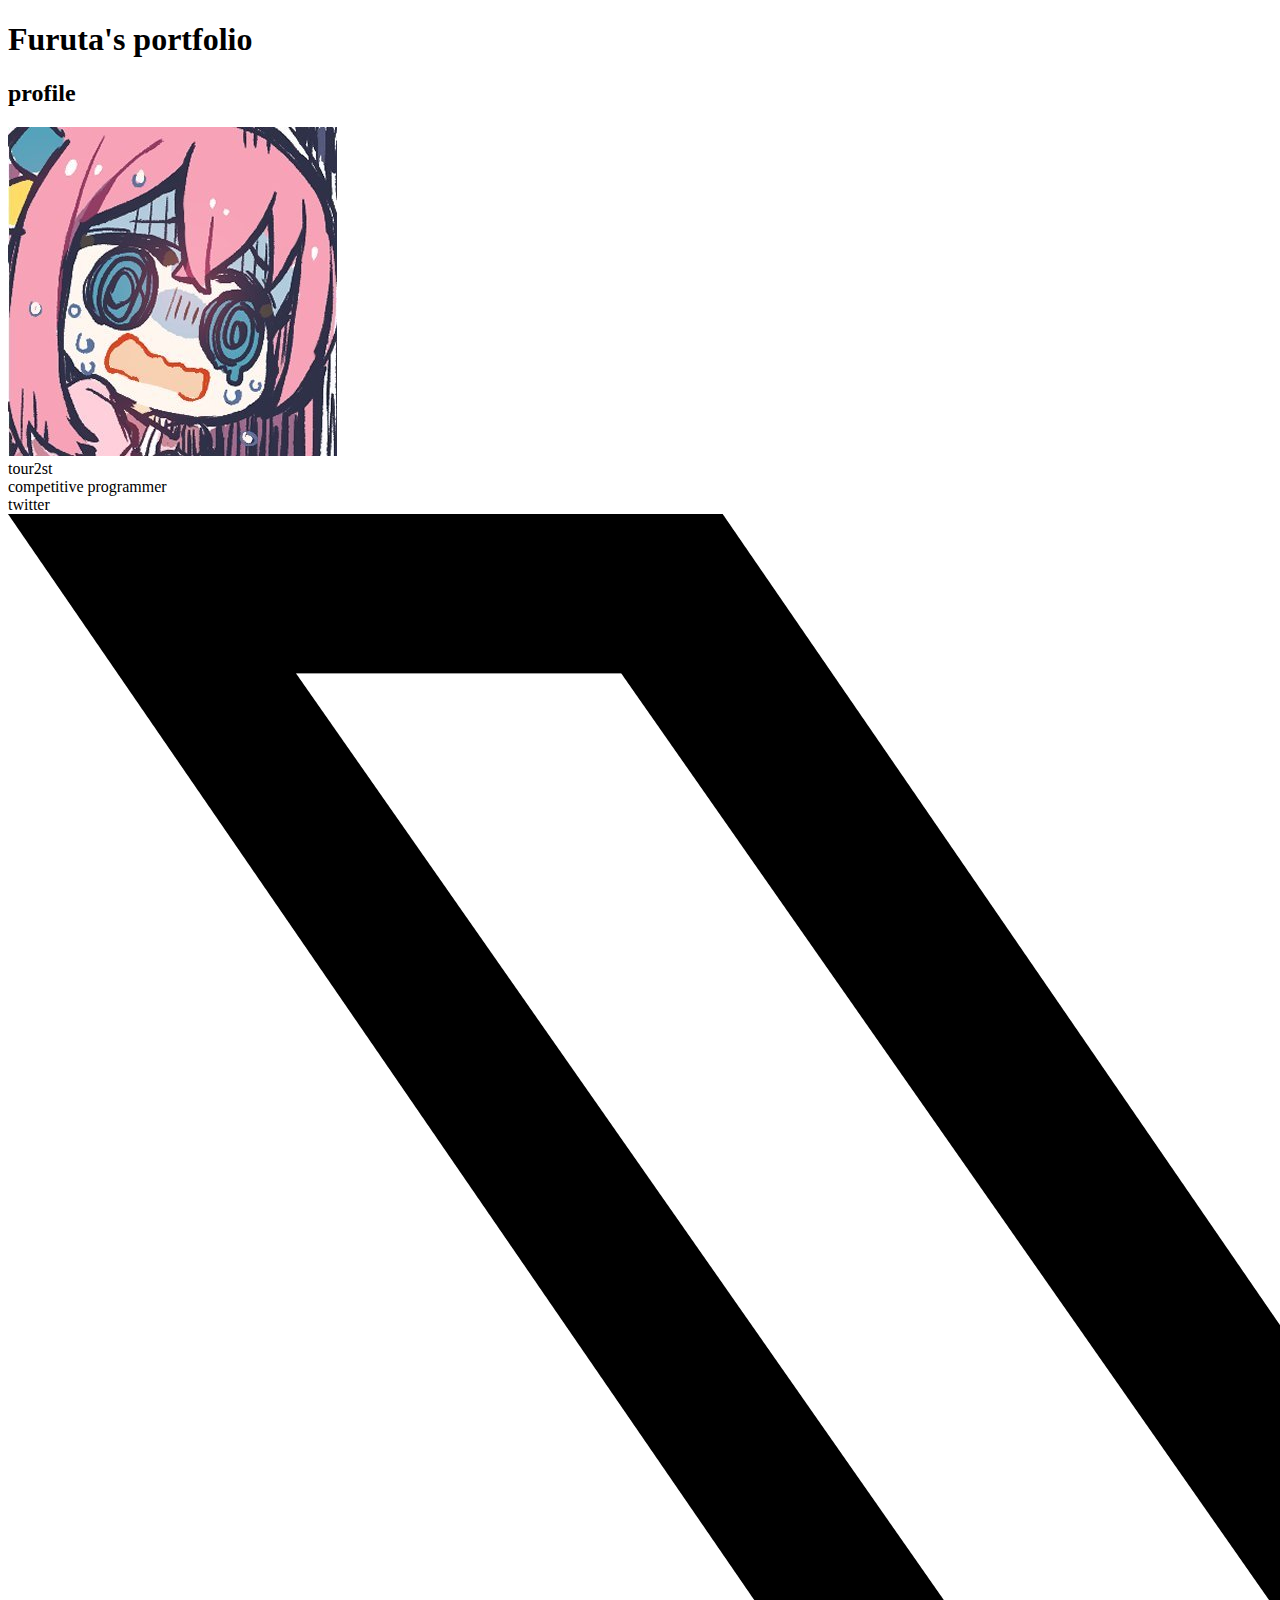
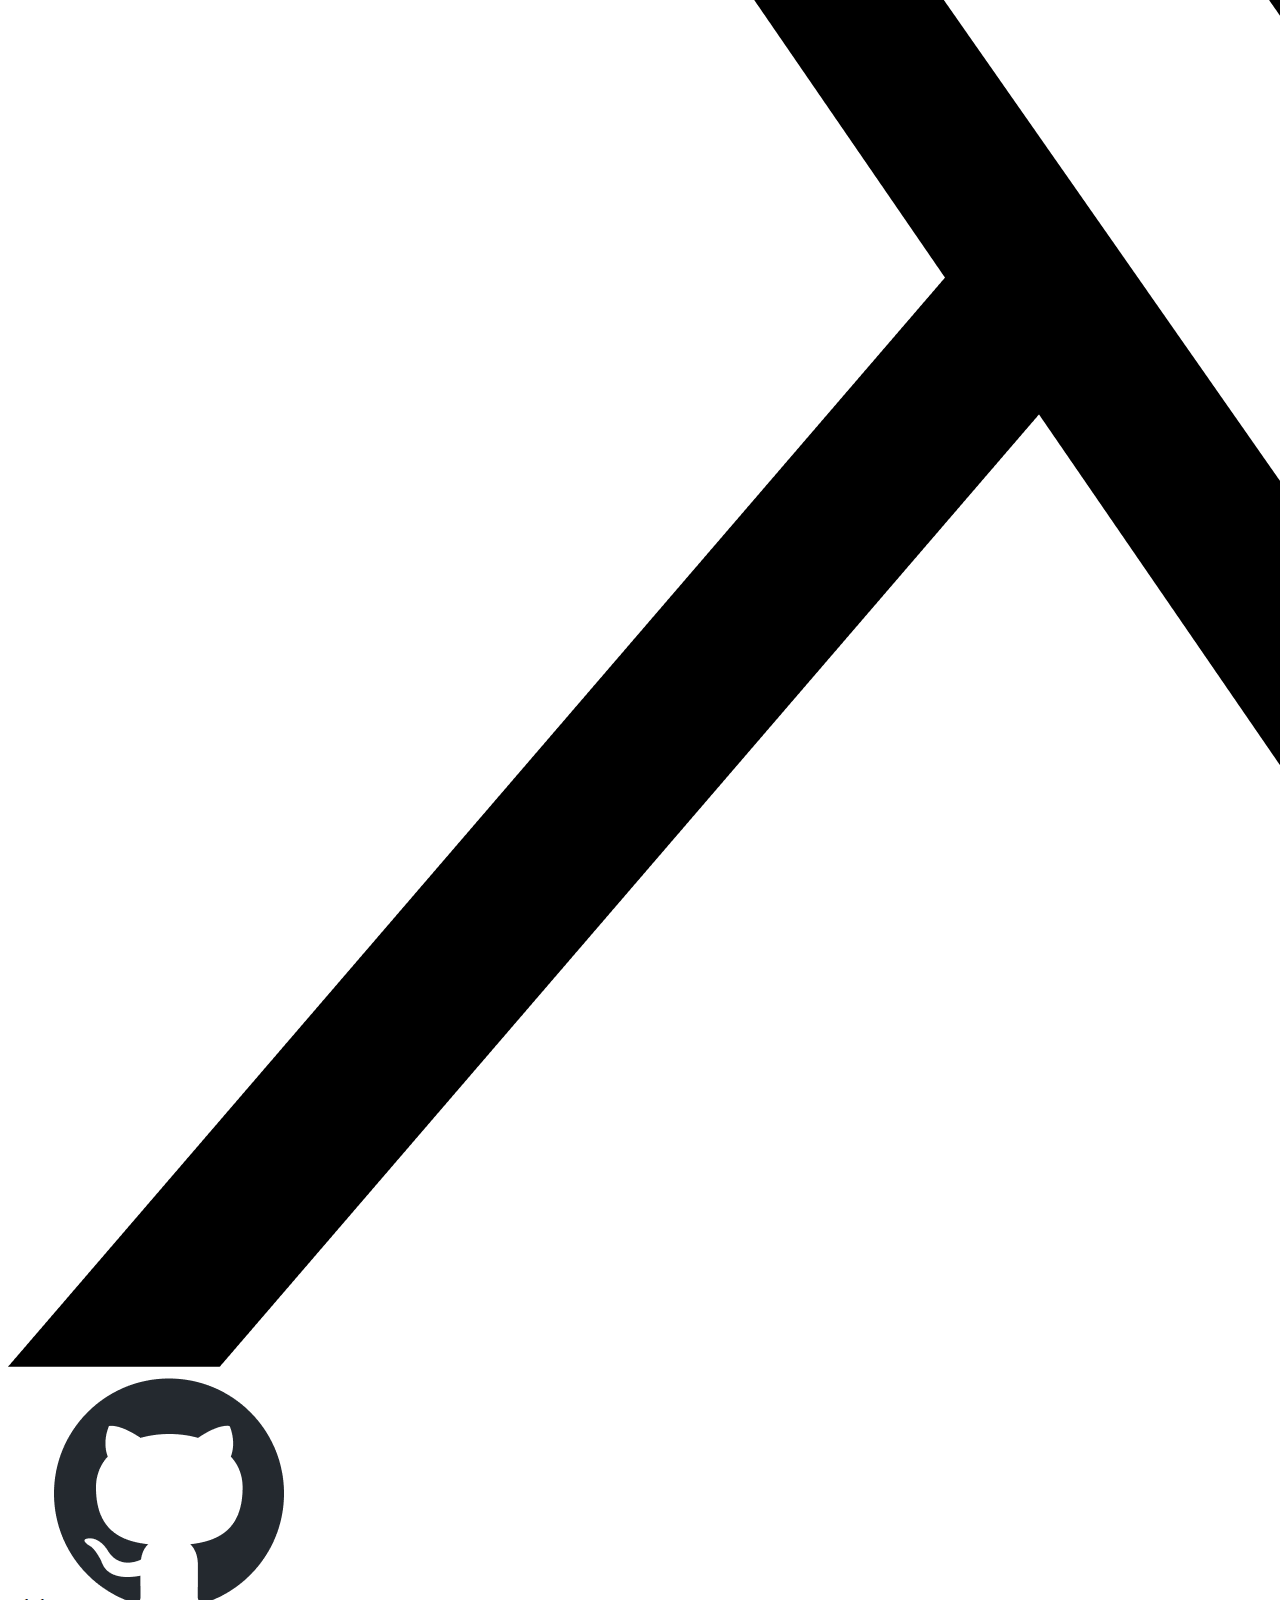
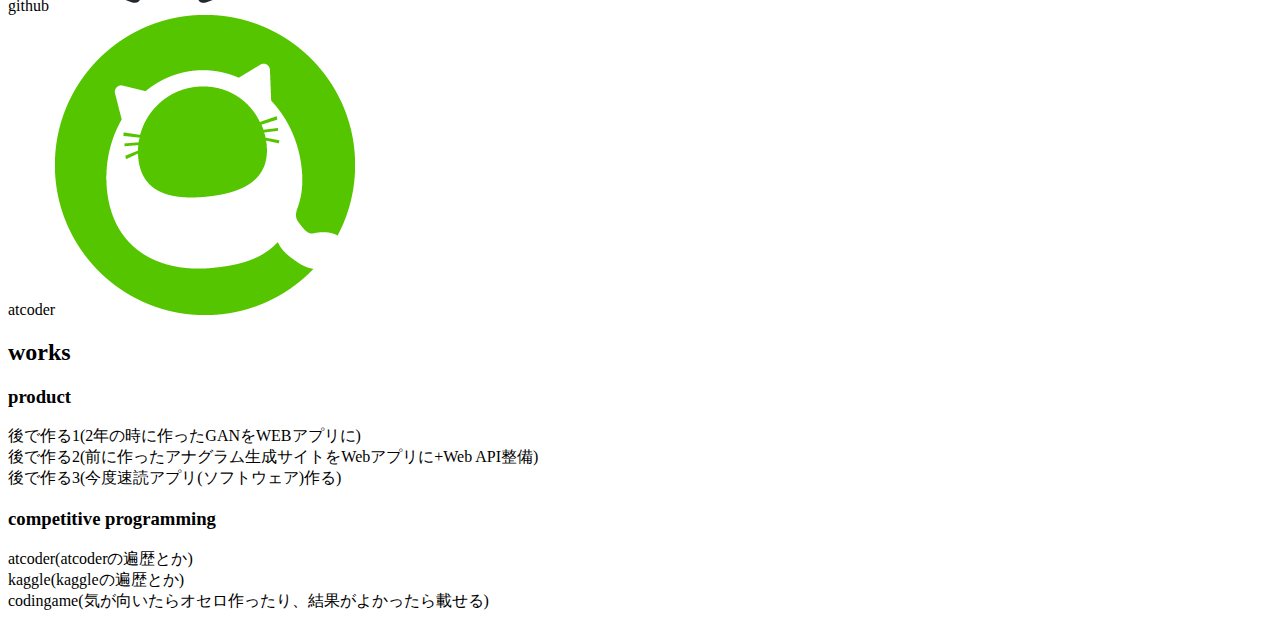
==== index.html @ 4fc3f86e "[update] change name of 'portfolio.html' to 'index.html' for using github pages" ====
<!DOCTYPE html>
<html>
    <head>
        <title>portfolio #CSS未着手、本文未完成</title>
        <link rel="stylesheet" href="style.css">
    </head>
    <body>
        <header>
            <h1>Furuta's portfolio</h1>
        </header>
        <main>
            <div>
                <h2>profile</h2>
                <img src="images/portrait.jpg">
                <div>
                    <div>tour2st</div>
                    <div>competitive programmer</div>
                </div>
                <div>twitter<a href="https://twitter.com/tour2st"><img src="images/logo-black.png"></a></div>
                <div>github<a href="https://github.com/logos"><img src="images/github-mark.png"></a></div>
                <div>atcoder<a href="https://qiita.com/Gyuuutou"><img src="images/favicon.png"></a></div>
            </div>
            <div>
                <h2>works</h2>
                <div>
                    <h3>product</h3>
                    <div>後で作る1(2年の時に作ったGANをWEBアプリに)</div>
                    <div>後で作る2(前に作ったアナグラム生成サイトをWebアプリに+Web API整備)</div>
                    <div>後で作る3(今度速読アプリ(ソフトウェア)作る)</div>
                </div>
                <div>
                <h3>competitive programming</h3>
                    <div>atcoder(atcoderの遍歴とか)</div>
                    <div>kaggle(kaggleの遍歴とか)</div>
                    <div>codingame(気が向いたらオセロ作ったり、結果がよかったら載せる)</div>
                </div>
            </div>
        </main>
        <footer>

        </footer>
    </body>
</html>
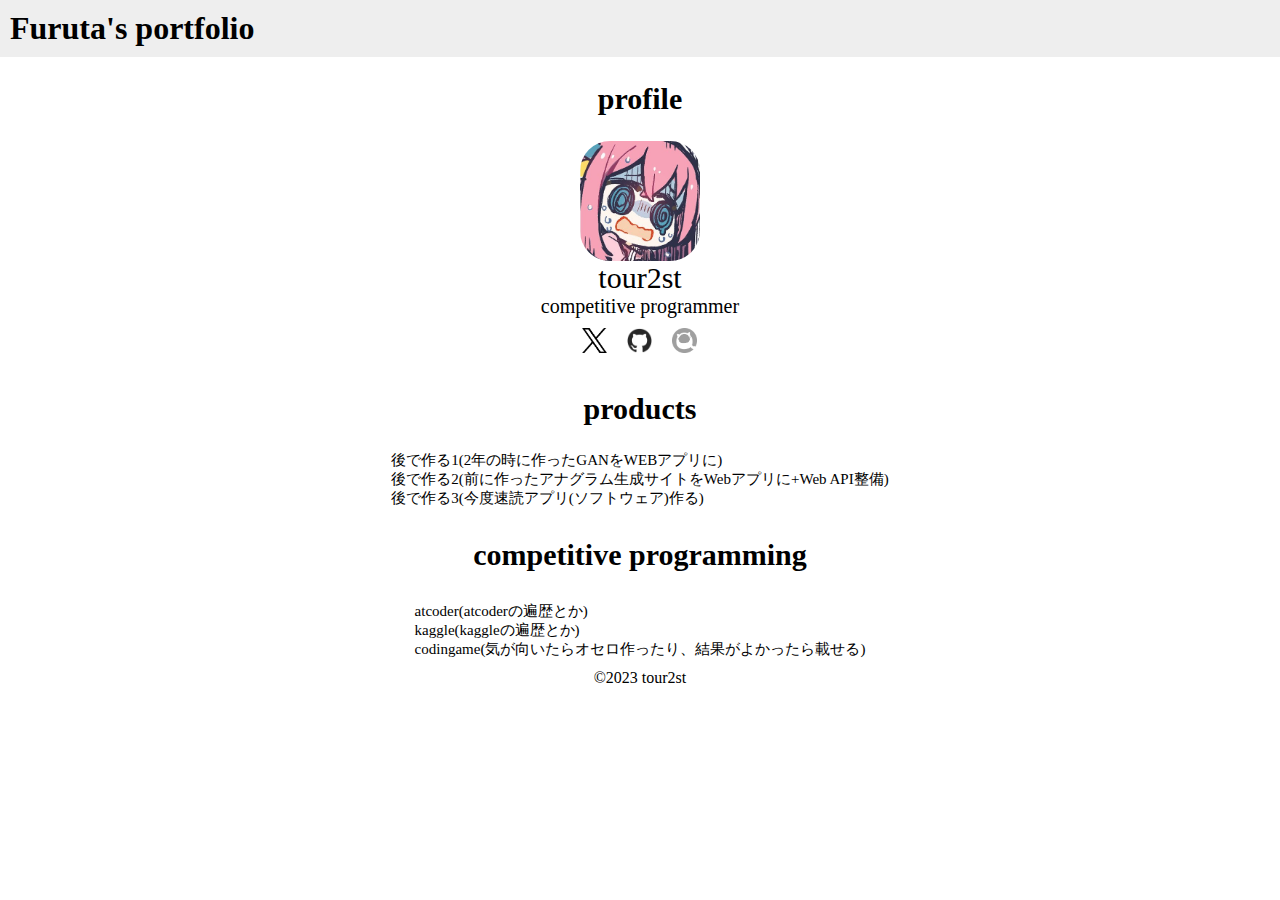
==== commit 771803be: "[update] style.css is updated for setting website's struct" ====
--- a/index.html
+++ b/index.html
@@ -5,39 +5,43 @@
         <link rel="stylesheet" href="style.css">
     </head>
     <body>
-        <header>
-            <h1>Furuta's portfolio</h1>
+        <header class="header">
+            <h1 class="header_title">Furuta's portfolio</h1>
         </header>
-        <main>
-            <div>
-                <h2>profile</h2>
-                <img src="images/portrait.jpg">
-                <div>
-                    <div>tour2st</div>
-                    <div>competitive programmer</div>
+        <main class="container">
+            <div class="section">
+                <h2 class="section_title">profile</h2>
+                <div class="profiles">
+                    <img class="profile_icon" src="images/portrait.jpg">
+                    <div>
+                        <div class="profile_name">tour2st</div>
+                        <div class="profile_position">competitive programmer</div>
+                    </div>
                 </div>
-                <div>twitter<a href="https://twitter.com/tour2st"><img src="images/logo-black.png"></a></div>
-                <div>github<a href="https://github.com/logos"><img src="images/github-mark.png"></a></div>
-                <div>atcoder<a href="https://qiita.com/Gyuuutou"><img src="images/favicon.png"></a></div>
+                <div class="icons">
+                    <div><a href="https://twitter.com/tour2st"><img class="icon" src="images/logo-black.png"></a></div>
+                    <div><a href="https://github.com/logos"><img class="icon" src="images/github-mark.png"></a></div>
+                    <div><a href="https://qiita.com/Gyuuutou"><img class="icon" src="images/favicon.png"></a></div>
+                </div>
             </div>
-            <div>
-                <h2>works</h2>
-                <div>
-                    <h3>product</h3>
-                    <div>後で作る1(2年の時に作ったGANをWEBアプリに)</div>
-                    <div>後で作る2(前に作ったアナグラム生成サイトをWebアプリに+Web API整備)</div>
-                    <div>後で作る3(今度速読アプリ(ソフトウェア)作る)</div>
+            <div class="section">
+                <h2 class="section_title">products</h2>
+                <div class="products">
+                    
+                    <div class="product">後で作る1(2年の時に作ったGANをWEBアプリに)</div>
+                    <div class="product">後で作る2(前に作ったアナグラム生成サイトをWebアプリに+Web API整備)</div>
+                    <div class="product">後で作る3(今度速読アプリ(ソフトウェア)作る)</div>
                 </div>
-                <div>
-                <h3>competitive programming</h3>
-                    <div>atcoder(atcoderの遍歴とか)</div>
-                    <div>kaggle(kaggleの遍歴とか)</div>
-                    <div>codingame(気が向いたらオセロ作ったり、結果がよかったら載せる)</div>
+                <h3 class="section_title">competitive programming</h3>
+                <div class="competitives">
+                    <div class="competitive_account">atcoder(atcoderの遍歴とか)</div>
+                    <div class="competitive_account">kaggle(kaggleの遍歴とか)</div>
+                    <div class="competitive_account">codingame(気が向いたらオセロ作ったり、結果がよかったら載せる)</div>
                 </div>
             </div>
         </main>
-        <footer>
-
+        <footer class="footer">
+            <div class="footer_right">©2023 tour2st</div>
         </footer>
     </body>
 </html>
--- a/style.css
+++ b/style.css
@@ -0,0 +1,92 @@
+body{
+	margin: 0;
+}
+
+.header {
+    display: block;
+}
+
+.header_title {
+    margin: 0px;
+    padding: 10px;
+    background-color: #eee;
+}
+
+.container {
+    display: flex;
+    flex-flow: column;
+    align-items: center;
+}
+
+.section {
+    display: flex;
+    flex-flow: column;
+    align-items: center; 
+}
+
+.section_title {
+    font-size: 30px;
+}
+
+.profiles {
+    display: flex;
+    flex-flow: column;
+    align-items: center;
+    text-align: center;
+}
+
+.profile_icon {
+    width: 120px;
+    border-radius: 30px;    
+}
+
+.profile_name {
+    font-size: 30px;
+}
+
+.profile_position {
+    font-size: 20px;
+}
+
+.icons {
+    display: flex;
+    justify-content: space-around;
+}
+
+.icon {
+    width: 25px;
+    height: 25px;
+    margin: 10px;
+    filter: grayscale(100%);
+    align-items: center;
+}
+
+.products {
+    display: flex;
+    flex-flow: column;
+    align-items: left; 
+}
+
+.product {
+    font-size: 15px;
+}
+
+.competitives {
+    display: flex;
+    flex-flow: column;
+    align-items: left;  
+}
+
+.competitive_account {
+    font-size: 15px;
+}
+
+.footer {
+    display: flex;
+    flex-flow: column;
+    align-items: center;    
+}
+
+.footer_right {
+    margin: 10px;
+}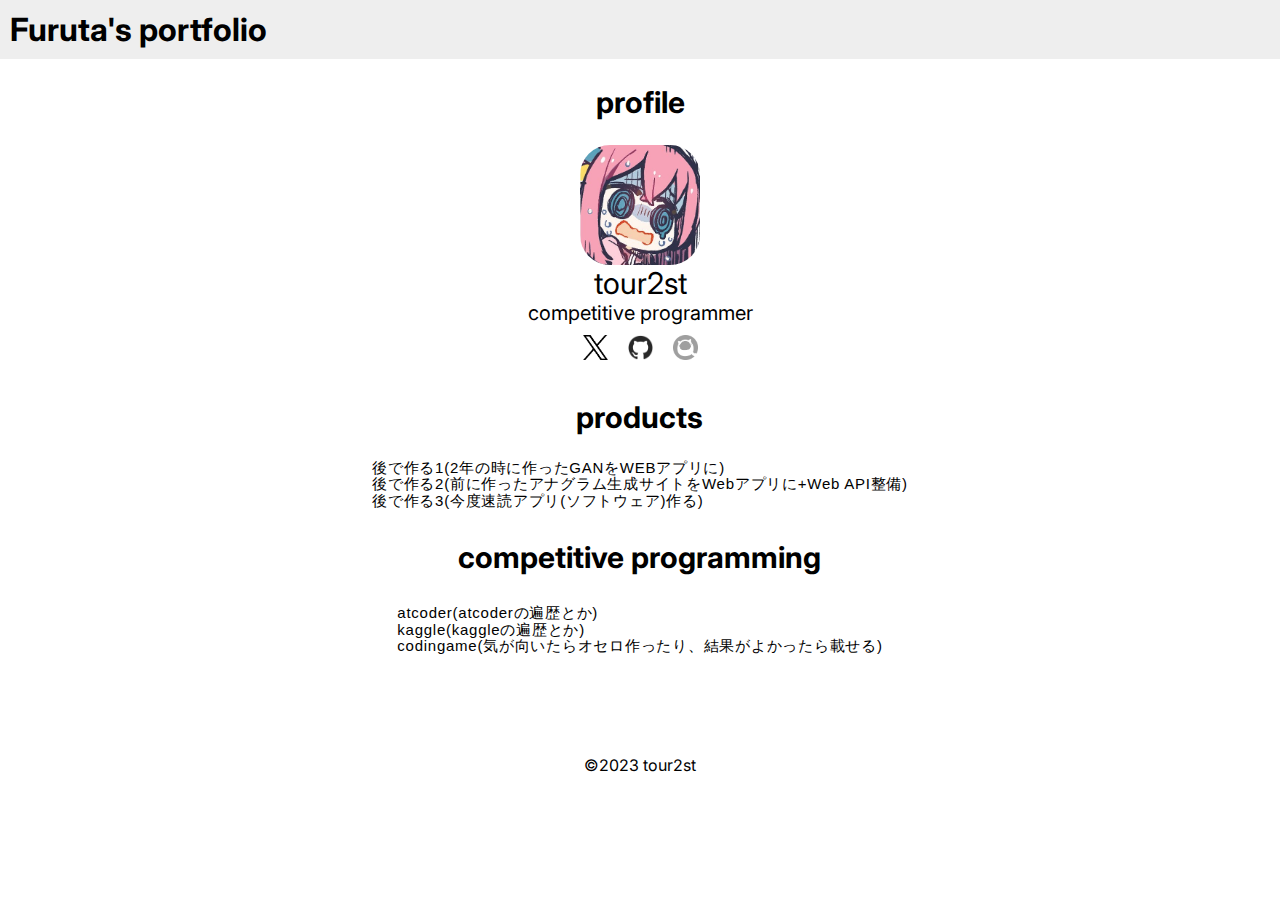
==== commit 466d84bf: "[update] style.css updated for chage the font" ====
--- a/index.html
+++ b/index.html
@@ -3,6 +3,9 @@
     <head>
         <title>portfolio #CSS未着手、本文未完成</title>
         <link rel="stylesheet" href="style.css">
+        <link rel="preconnect" href="https://fonts.googleapis.com">
+        <link rel="preconnect" href="https://fonts.gstatic.com" crossorigin>
+        <link href="https://fonts.googleapis.com/css2?family=Inter:wght@300;500&family=Kosugi+Maru&display=swap" rel="stylesheet">
     </head>
     <body>
         <header class="header">
@@ -20,7 +23,7 @@
                 </div>
                 <div class="icons">
                     <div><a href="https://twitter.com/tour2st"><img class="icon" src="images/logo-black.png"></a></div>
-                    <div><a href="https://github.com/logos"><img class="icon" src="images/github-mark.png"></a></div>
+                    <div><a href="https://github.com/tour2st"><img class="icon" src="images/github-mark.png"></a></div>
                     <div><a href="https://qiita.com/Gyuuutou"><img class="icon" src="images/favicon.png"></a></div>
                 </div>
             </div>
--- a/style.css
+++ b/style.css
@@ -10,6 +10,7 @@
     margin: 0px;
     padding: 10px;
     background-color: #eee;
+    font-family: 'Inter', sans-serif;
 }
 
 .container {
@@ -26,6 +27,7 @@
 
 .section_title {
     font-size: 30px;
+    font-family: 'Inter', sans-serif;
 }
 
 .profiles {
@@ -37,15 +39,17 @@
 
 .profile_icon {
     width: 120px;
-    border-radius: 30px;    
+    border-radius: 30px;
 }
 
 .profile_name {
     font-size: 30px;
+    font-family: 'Inter', sans-serif;
 }
 
 .profile_position {
     font-size: 20px;
+    font-family: 'Inter', sans-serif;
 }
 
 .icons {
@@ -69,6 +73,9 @@
 
 .product {
     font-size: 15px;
+    font-family: 'Kosugi Maru', sans-serif;
+    letter-spacing: 0.05em;
+    line-height: 1.1em;
 }
 
 .competitives {
@@ -79,6 +86,9 @@
 
 .competitive_account {
     font-size: 15px;
+    font-family: 'Kosugi Maru', sans-serif;
+    letter-spacing: 0.05em;
+    line-height: 1.1em;
 }
 
 .footer {
@@ -89,4 +99,6 @@
 
 .footer_right {
     margin: 10px;
+    font-family: 'Inter', sans-serif;
+    margin-top: 100px;
 }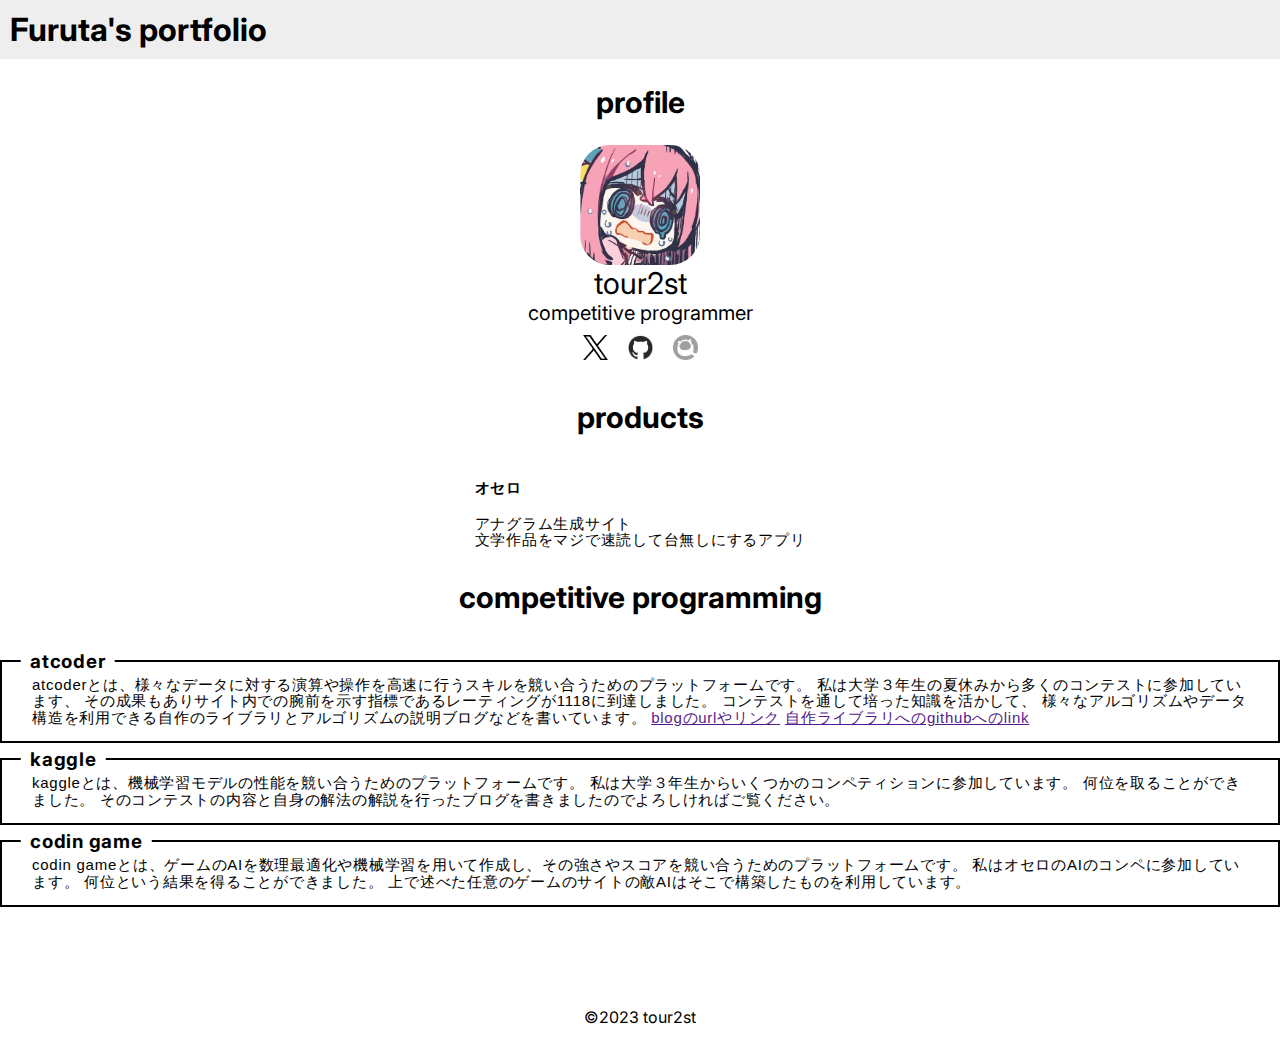
==== commit ff15e19b: "[update] style.css updated for responsible design" ====
--- a/index.html
+++ b/index.html
@@ -1,6 +1,7 @@
 <!DOCTYPE html>
 <html>
     <head>
+        <meta name="viewport" content="width=device-width, initial-scale=1, minimum-scale=1, maximum-scale=1, user-scalable=no">
         <title>portfolio #CSS未着手、本文未完成</title>
         <link rel="stylesheet" href="style.css">
         <link rel="preconnect" href="https://fonts.googleapis.com">
@@ -31,15 +32,46 @@
                 <h2 class="section_title">products</h2>
                 <div class="products">
                     
-                    <div class="product">後で作る1(2年の時に作ったGANをWEBアプリに)</div>
-                    <div class="product">後で作る2(前に作ったアナグラム生成サイトをWebアプリに+Web API整備)</div>
-                    <div class="product">後で作る3(今度速読アプリ(ソフトウェア)作る)</div>
+                    <div class="product">
+                        <h4 class="">オセロ</h4>
+                        <div class="">
+                            
+                        </div>
+                    </div>
+                    <div class="product">アナグラム生成サイト</div>
+                    <div class="product">文学作品をマジで速読して台無しにするアプリ</div>
                 </div>
                 <h3 class="section_title">competitive programming</h3>
                 <div class="competitives">
-                    <div class="competitive_account">atcoder(atcoderの遍歴とか)</div>
-                    <div class="competitive_account">kaggle(kaggleの遍歴とか)</div>
-                    <div class="competitive_account">codingame(気が向いたらオセロ作ったり、結果がよかったら載せる)</div>
+                    <div class="competitive_account">
+                        <h4 class="competitive_title">atcoder</h4>
+                        <div class="competitive_content">
+                            atcoderとは、様々なデータに対する演算や操作を高速に行うスキルを競い合うためのプラットフォームです。
+                            私は大学３年生の夏休みから多くのコンテストに参加しています、
+                            その成果もありサイト内での腕前を示す指標であるレーティングが1118に到達しました。
+                            コンテストを通して培った知識を活かして、
+                            様々なアルゴリズムやデータ構造を利用できる自作のライブラリとアルゴリズムの説明ブログなどを書いています。
+                            <a href=""> blogのurlやリンク</a> <a href=""> 自作ライブラリへのgithubへのlink</a>
+                        </div>
+                    </div>
+                    <div class="competitive_account">
+                        <h4 class="competitive_title">kaggle</h4>
+                        <div class="competitive_content">
+                            kaggleとは、機械学習モデルの性能を競い合うためのプラットフォームです。
+                            私は大学３年生からいくつかのコンペティションに参加しています。
+                            何位を取ることができました。
+                            そのコンテストの内容と自身の解法の解説を行ったブログを書きましたのでよろしければご覧ください。
+                        </div>
+                    </div>
+                    <div class="competitive_account">
+                        <h4 class="competitive_title">codin game</h4>
+                        <div class="competitive_content">
+                            codin gameとは、ゲームのAIを数理最適化や機械学習を用いて作成し、その強さやスコアを競い合うためのプラットフォームです。
+                            私はオセロのAIのコンペに参加しています。
+                            何位という結果を得ることができました。
+                            上で述べた任意のゲームのサイトの敵AIはそこで構築したものを利用しています。
+                        </div>
+                    </div>
                 </div>
             </div>
         </main>
--- a/style.css
+++ b/style.css
@@ -85,10 +85,30 @@
 }
 
 .competitive_account {
+    position: relative;
+    margin-top: 1em;
+    padding: 1em 2em;
+    border: 2px solid #000;
+
     font-size: 15px;
     font-family: 'Kosugi Maru', sans-serif;
     letter-spacing: 0.05em;
     line-height: 1.1em;
+}
+
+.competitive_title
+{
+    position: absolute;
+    top: 0;
+    left: 0;
+
+    font-family: 'Inter', sans-serif;
+    font-size: 1.25em;
+
+    padding: 0 0.5em;
+    margin: 0;
+    background-color: white;
+    transform: translateY(-50%) translateX(1em);
 }
 
 .footer {
